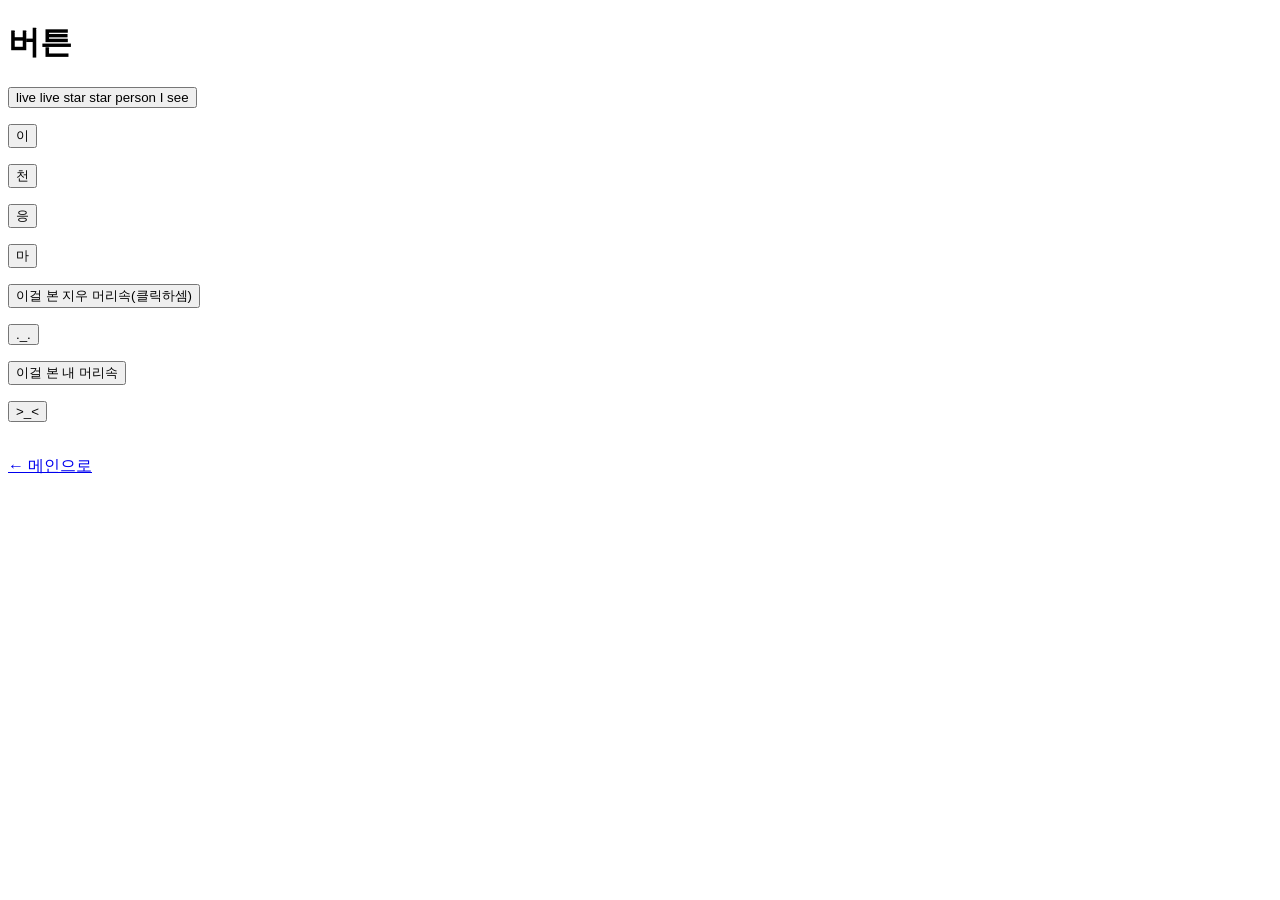
==== buttons.html @ 2bd99ca0 "Create buttons.html" ====
<!DOCTYPE html>
<html>
<head>
<meta charset="UTF-8">
<title>버튼</title>

<link rel="stylesheet" href="css/style.css">

<script src="js/script8.js"></script>
<script src="js/script.js"></script>
<script src="js/script2.js"></script>
<script src="js/script3.js"></script>
<script src="js/script4.js"></script>
<script src="js/script5.js"></script>
<script src="js/script6.js"></script>
<script src="js/script7.js"></script>
<script src="js/script8.js"></script>
<script src="js/script9.js"></script>

</head>

<body>

<header>
<h1>버튼</h1>
</header>

<main>

<div class="btn-row">

<button class="big-btn" onclick="hello()">live live star star person I see</button>
<p id="msg1"></p>

<button class="big-btn" onclick="hello2()">이</button>
<p id="msg2"></p>

<button class="big-btn" onclick="hello3()">천</button>
<p id="msg3"></p>

</div>


<div class="haha">

<button class="big-btn2" onclick="hello4()">응</button>
<p id="msg4"></p>

<button class="big-btn2" onclick="hello5()">마</button>
<p id="msg5"></p>

</div>


<div class="hoho">

<button class="big-btn3" onclick="hello6(event)">이걸 본 지우 머리속(클릭하셈)</button>
<p id="msg6"></p>

<button class="big-btn3" onclick="hello7(event)">._.</button>
<p id="msg7"></p>

</div>


<div class="hihi">

<button class="big-btn4" onclick="hello8(event)">이걸 본 내 머리속</button>
<p id="msg8"></p>

<button class="big-btn4" onclick="hello9(event)">>_<</button>
<p id="msg9"></p>

</div>
<br>

<a href="index.html" class="back">← 메인으로</a>

</main>

</body>
</html>
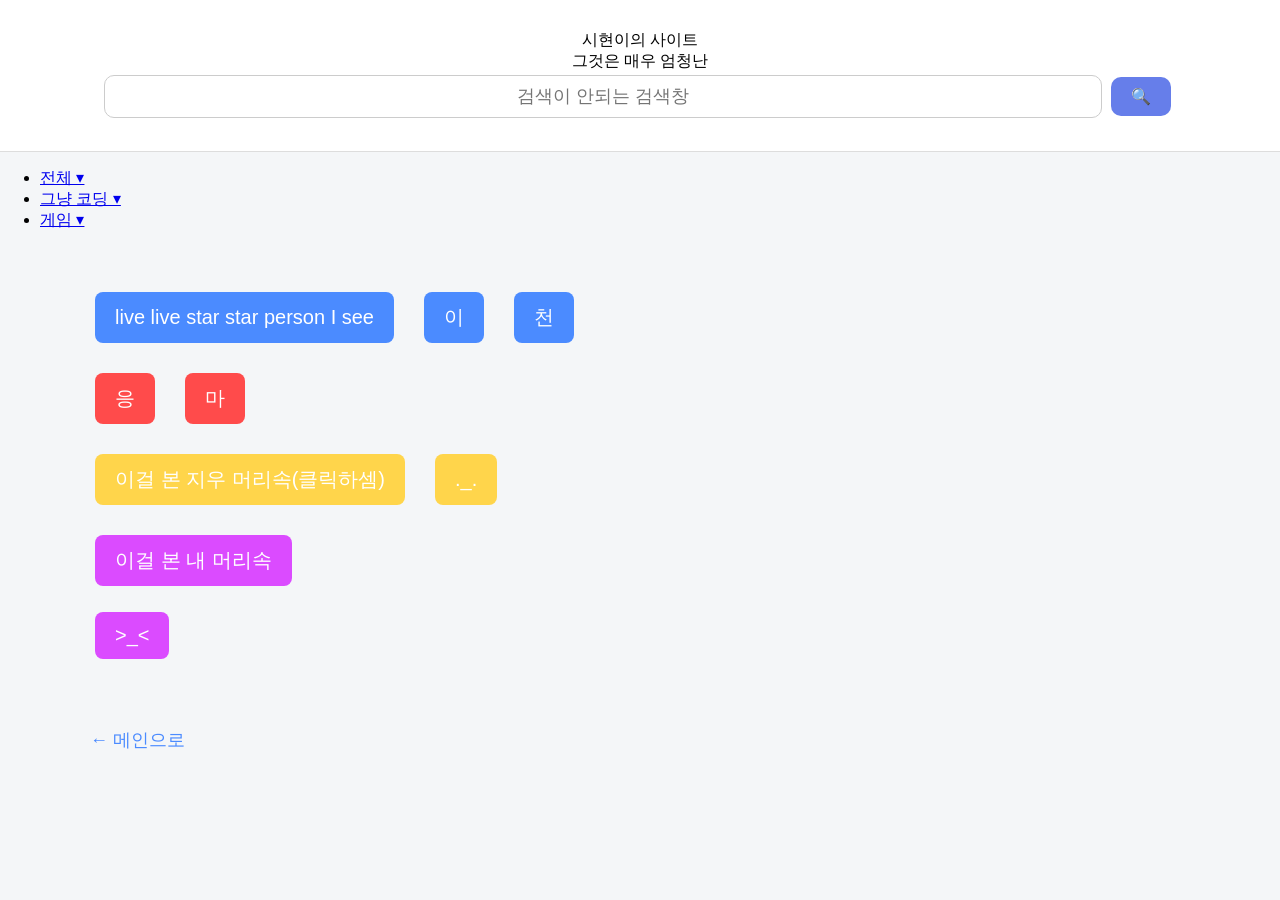
==== commit 853c6902: "Update buttons.html" ====
--- a/buttons.html
+++ b/buttons.html
@@ -21,9 +21,34 @@
 
 <body>
 
-<header>
-<h1>버튼</h1>
+<header class="topbar">
+
+    <!-- 왼쪽 (로고 + 설명) -->
+    <div class="top-left">
+        <div class="logo">시현이의 사이트</div>
+
+        <div class="subtitle">그것은 매우 엄청난</div>
+    </div>
+
+    <!-- 오른쪽 (검색창) -->
+    <div class="top-right">
+        <div class="search">
+            <input type="text" placeholder="검색이 안되는 검색창">
+            <button>🔍</button>
+        </div>
+    </div>
+
 </header>
+
+<!-- 메뉴 줄 -->
+<nav class="navbar">
+    <ul>
+        <li class="active"><a href="index.html">전체 ▾</a></li>
+        <li><a href="just_coding.html">그냥 코딩 ▾</a></li>
+        <li><a href="games.html">게임 ▾</a></li>
+
+    </ul>
+</nav>
 
 <main>
 
--- a/css/style.css
+++ b/css/style.css
@@ -0,0 +1,427 @@
+aside {
+  width: 20%;
+  padding-left: 0.5rem;
+  margin-left: 0.5rem;
+  float: right;
+  box-shadow: inset 5px 0 5px -5px #29627e;
+  font-style: italic;
+  color: #29627e;
+}
+
+aside > p {
+  margin: 0.5rem;
+}
+
+.big-btn:hover {
+    transform: scale(1.05);
+}
+
+.big-btn {
+    padding: 12px 20px;
+    font-size: 20px;
+    border-radius: 8px;
+    border: none;
+    cursor: pointer;
+    background: #4b8bff;
+    color: white;
+    transition: 0.2s;
+}
+
+.big-btn2 {
+    padding: 12px 20px;
+    font-size: 20px;
+    border-radius: 8px;
+    border: none;
+    cursor: pointer;
+    background: #ff4b4b;
+    color: white;
+    transition: 0.2s;
+}
+
+.big-btn3 {
+    padding: 12px 20px;
+    font-size: 20px;
+    border-radius: 8px;
+    border: none;
+    cursor: pointer;
+    background: #ffd54b;
+    color: white;
+    transition: 0.2s;
+}
+
+.big-btn4 {
+    padding: 12px 20px;
+    font-size: 20px;
+    border-radius: 8px;
+    border: none;
+    cursor: pointer;
+    background: #db4bff;
+    color: white;
+    transition: 0.2s;
+}
+
+.btn-row {
+    display: flex;
+    gap: 10px;
+    margin-bottom: 20px;
+}
+
+.haha {
+    display: flex;
+    gap: 10px;
+    margin-bottom: 20px;
+}
+
+.hoho {
+    display: flex;
+    gap: 10px;
+    margin-bottom: 20px;
+}
+
+.big-btn {
+    padding: 12px 20px;
+    font-size: 20px;
+    border-radius: 8px;
+    border: none;
+    cursor: pointer;
+    background: #4b8bff;
+    color: white;
+    transition: 0.2s;
+}
+
+
+.flex-item {
+    width: 100%;    
+    height: 50px;
+    display: flex;
+    justify-content: center;
+    align-items: center;
+    gap: 10px;
+
+    font-size: 22px;
+    border-radius: 8px;
+    color: white;
+    cursor: pointer;
+}
+.flex-container {
+    display: flex;
+    flex-direction: column; 
+    padding: 10px;
+    border: 1px solid lightgray;
+    border-radius: 10px;
+    background-color: seashell;
+    width: 150px;
+    gap: 6px   
+}
+
+.flex-item {
+    width: 100%;   
+    height: 50px;
+    display: flex;
+    justify-content: center;
+    align-items: center;
+
+    font-size: 22px;
+    border-radius: 8px;
+    color: white;
+    cursor: pointer;
+}
+
+.color-red{
+    padding: 1px 1px;
+    font-size: 20px;
+    border-radius: 8px;
+    border: none;
+    cursor: pointer;
+    background: darksalmon;
+    color: white;
+    transition: 0.2s;
+}
+.color-blue{
+    padding: 1px 1px;
+    font-size: 20px;
+    border-radius: 8px;
+    border: none;
+    cursor: pointer;
+    background: dodgerblue;
+    color: white;
+    transition: 0.2s;
+}
+.color-green{
+    padding: 1px 1px;
+    font-size: 20px;
+    border-radius: 8px;
+    border: none;
+    cursor: pointer;
+    background: forestgreen;
+    color: white;
+    transition: 0.2s;
+}
+.color-yellow{
+    padding: 1px 1px;
+    font-size: 20px;
+    border-radius: 8px;
+    border: none;
+    cursor: pointer;
+    background: gold;
+    color: white;
+    transition: 0.2s;
+}
+.color-pupple{
+    padding: 1px 1px;
+    font-size: 20px;
+    border-radius: 8px;
+    border: none;
+    cursor: pointer;
+    background: rebeccapurple;
+    color: white;
+    transition: 0.2s;
+}
+.color-orange{
+    padding: 1px 1px;
+    font-size: 20px;
+    border-radius: 8px;
+    border: none;
+    cursor: pointer;
+    background: orange;
+    color: white;
+    transition: 0.2s;
+}
+.game-section {
+            text-align: center;
+            margin: 40px auto;
+            padding: 20px;
+        }
+        
+        .game-container {
+            display: inline-block;
+            border: 5px solid #333;
+            border-radius: 15px;
+            overflow: hidden;
+            box-shadow: 0 10px 30px rgba(0,0,0,0.3);
+            background: #000;
+        }
+        
+        #game-canvas {
+            display: block;
+        }
+        
+        .game-title {
+            color: #4CAF50;
+            font-size: 40px;
+            margin-bottom: 10px;
+            text-shadow: 2px 2px 4px rgba(0,0,0,0.3);
+        }
+        
+        .game-description {
+            color: #666;
+            margin-bottom: 20px;
+            font-size: 14px;
+        }
+        
+        .game-controls {
+            background: #f5f5f5;
+            padding: 15px;
+            border-radius: 10px;
+            margin-top: 15px;
+            display: inline-block;
+        }
+        
+        .game-controls h4 {
+            margin: 0 0 10px 0;
+            color: #333;
+        }
+        
+        .game-controls p {
+            margin: 5px 0;
+            font-size: 13px;
+            color: #555;
+        }
+        
+        .start-game-btn {
+            background: linear-gradient(135deg, #4CAF50, #45a049);
+            color: white;
+            border: none;
+            padding: 15px 40px;
+            font-size: 20px;
+            border-radius: 10px;
+            cursor: pointer;
+            margin: 10px;
+            transition: transform 0.2s, box-shadow 0.2s;
+        }
+        
+        .start-game-btn:hover {
+            transform: scale(1.05);
+            box-shadow: 0 5px 20px rgba(76, 175, 80, 0.4);
+        }
+        
+        .start-game-btn:active {
+            transform: scale(0.95);
+        }
+
+        .ad_1{
+            margin : 0 auto;
+            width : 300px
+
+
+        }
+
+
+.wt{
+    margin: 0px auto;
+}
+
+/* ===== 사이트 기본 정렬 추가 ===== */
+
+body{
+    margin:0;
+    font-family: Arial, sans-serif;
+    background:#f4f6f8;
+}
+
+main{
+    max-width:1100px;
+    margin:0 auto;
+    padding:40px;
+}
+
+/* ===== 실험 카드 ===== */
+
+.grid{
+    display:grid;
+    grid-template-columns:repeat(auto-fit,minmax(250px,1fr));
+    gap:30px;
+    margin-top:30px;
+}
+
+.card{
+    background:white;
+    border-radius:12px;
+    overflow:hidden;
+    box-shadow:0 6px 20px rgba(0,0,0,0.1);
+    transition:0.2s;
+    text-decoration:none;
+    color:black;
+}
+
+.card:hover{
+    transform:translateY(-6px);
+    box-shadow:0 10px 30px rgba(0,0,0,0.15);
+}
+
+.card img{
+    width:100%;
+    height:160px;
+    object-fit:cover;
+}
+
+.card-body{
+    padding:20px;
+}
+
+.card-body h3{
+    margin:0 0 10px 0;
+}
+
+/* ===== 뒤로가기 버튼 ===== */
+
+.back{
+    display:inline-block;
+    margin-top:30px;
+    font-size:18px;
+    text-decoration:none;
+    color:#4b8bff;
+}
+
+.back:hover{
+    text-decoration:underline;
+}
+
+header{
+text-align:center;
+padding:30px;
+background:white;
+border-bottom:1px solid #ddd;
+}
+
+footer{
+text-align:center;
+padding:20px;
+margin-top:40px;
+color:#777;
+font-size:14px;
+}
+
+
+/* 게임 가운데 정렬 */
+
+.game-container{
+    margin-top: 20px;
+}
+
+
+.game{
+    background:white;
+    padding:40px;
+    border-radius:20px;
+    box-shadow:0 20px 40px rgba(0,0,0,0.2);
+    text-align:center;
+    width:320px;
+}
+
+h1{
+    margin-top:0;
+}
+
+input{
+    width:80%;
+    padding:10px;
+    font-size:18px;
+    border-radius:10px;
+    border:1px solid #ccc;
+    text-align:center;
+}
+
+.buttons{
+    margin-top:15px;
+}
+
+button{
+    margin:5px;
+    padding:10px 20px;
+    font-size:16px;
+    border:none;
+    border-radius:10px;
+    background:#667eea;
+    color:white;
+    cursor:pointer;
+}
+
+button:hover{
+    background:#5563d1;
+}
+
+#hint{
+    margin-top:20px;
+    font-size:18px;
+    font-weight:bold;
+}
+
+
+.game{
+    background:white;
+    padding:40px;
+    border-radius:20px;
+    box-shadow:0 20px 40px rgba(0,0,0,0.2);
+    text-align:center;
+    width:320px;
+
+    margin:40px auto;   /* ← 이것이 중앙 정렬 */
+}
+
+
+.hhh{
+    width: 370px;
+
+    margin:40px auto;   /* ← 이것이 중앙 정렬 */
+}
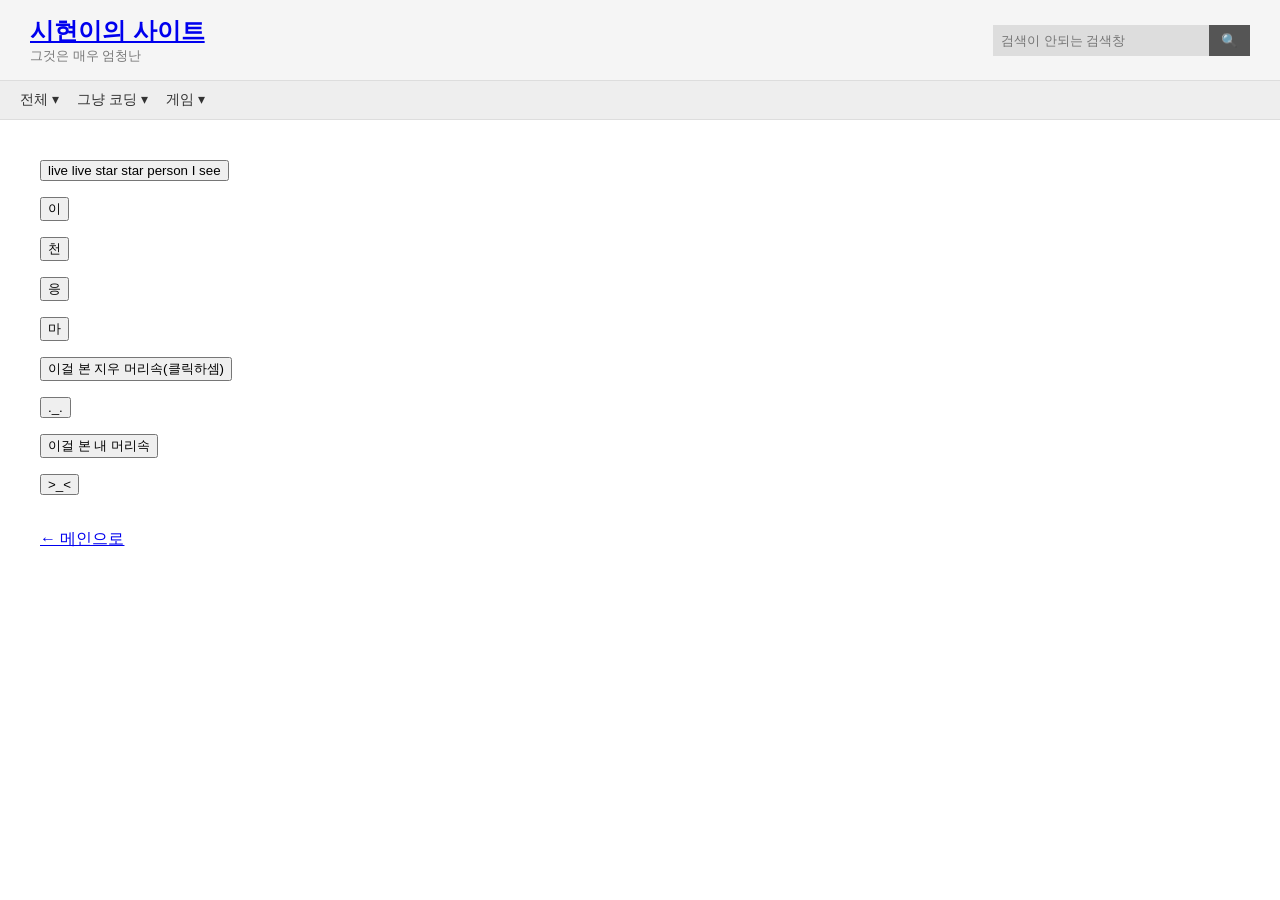
==== commit 7a2d489a: "Update buttons.html" ====
--- a/buttons.html
+++ b/buttons.html
@@ -4,18 +4,10 @@
 <meta charset="UTF-8">
 <title>버튼</title>
 
-<link rel="stylesheet" href="css/style.css">
+<link rel="stylesheet" href="css/buttons.css">
+<link rel="stylesheet" href="css/a.css">
 
-<script src="js/script8.js"></script>
-<script src="js/script.js"></script>
-<script src="js/script2.js"></script>
-<script src="js/script3.js"></script>
-<script src="js/script4.js"></script>
-<script src="js/script5.js"></script>
-<script src="js/script6.js"></script>
-<script src="js/script7.js"></script>
-<script src="js/script8.js"></script>
-<script src="js/script9.js"></script>
+<script src="js/button.js"></script>
 
 </head>
 
@@ -25,7 +17,7 @@
 
     <!-- 왼쪽 (로고 + 설명) -->
     <div class="top-left">
-        <div class="logo">시현이의 사이트</div>
+        <div class="logo"><a href="index.html">시현이의 사이트</a></div>
 
         <div class="subtitle">그것은 매우 엄청난</div>
     </div>
--- a/css/a.css
+++ b/css/a.css
@@ -0,0 +1,157 @@
+/* 전체 */
+body {
+    margin: 0;
+    font-family: 'Noto Sans KR', sans-serif;
+}
+
+/* ===== 상단 ===== */
+.topbar {
+    display: flex;
+    justify-content: space-between;
+    align-items: center;
+    padding: 15px 30px;
+    background: #f5f5f5;
+}
+
+/* 왼쪽 */
+.top-left .logo {
+    font-size: 24px;
+    font-weight: bold;
+}
+
+.subtitle {
+    font-size: 13px;
+    color: #777;
+}
+
+/* 검색 */
+.search {
+    display: flex;
+}
+
+.search input {
+    padding: 8px;
+    width: 200px;
+    border: none;
+    background: #ddd;
+    outline: none;
+}
+
+.search button {
+    padding: 8px 12px;
+    border: none;
+    background: #555;
+    color: white;
+    cursor: pointer;
+}
+
+/* ===== 메뉴 ===== */
+.navbar {
+    background: #eee;
+    border-top: 1px solid #ddd;
+    border-bottom: 1px solid #ddd;
+}
+
+.navbar ul {
+    display: flex;
+    align-items: center;
+    gap: 18px;
+    list-style: none;
+    padding: 10px 20px;
+    margin: 0;
+    flex-wrap: wrap;
+}
+
+.navbar li {
+    font-size: 14px;
+    cursor: pointer;
+    color: #333;
+}
+
+/* 선택된 메뉴 */
+.navbar .active {
+    color: #0077ff;
+
+}
+
+/* 언어 */
+.lang {
+    margin-left: auto;
+    color: #222;
+}
+.card {
+    background: white;
+    border-radius: 12px;
+    overflow: hidden;
+    box-shadow: 0 6px 20px rgba(0,0,0,0.1);
+    transition: 0.2s;
+    text-decoration: none;
+    color: black;
+    max-width: 300px;
+
+
+}
+
+.card:hover{
+    transform:translateY(-6px);
+    box-shadow:0 10px 30px rgba(0,0,0,0.15);
+}
+
+.card img{
+    width:100%;
+    height:160px;
+    object-fit:cover;
+}
+
+.card-body{
+    padding:20px;
+}
+
+.card-body h3{
+    margin:0 0 10px 0;
+}
+
+.grid{
+    display:grid;
+    grid-template-columns:repeat(auto-fit,minmax(250px,1fr));
+    gap:30px;
+    margin-top:30px;
+}
+
+main{
+    max-width:1500px;
+    margin:0 auto;
+    padding:40px;
+}   
+
+footer{
+text-align:center;
+padding:20px;
+margin-top:40px;
+color:#777;
+font-size:14px;
+}
+
+.navbar a {
+    color: #333;
+    text-decoration: none;
+}
+
+.navbar a:visited {
+    color: #333;
+}
+
+.navbar a:active {
+    color: #333;
+}
+
+.navbar a:hover {
+    color: #0077ff;
+}
+
+
+.grid {
+    display: grid;
+    grid-template-columns: repeat(auto-fill, minmax(200px, 300px));
+    gap: 20px;
+}
